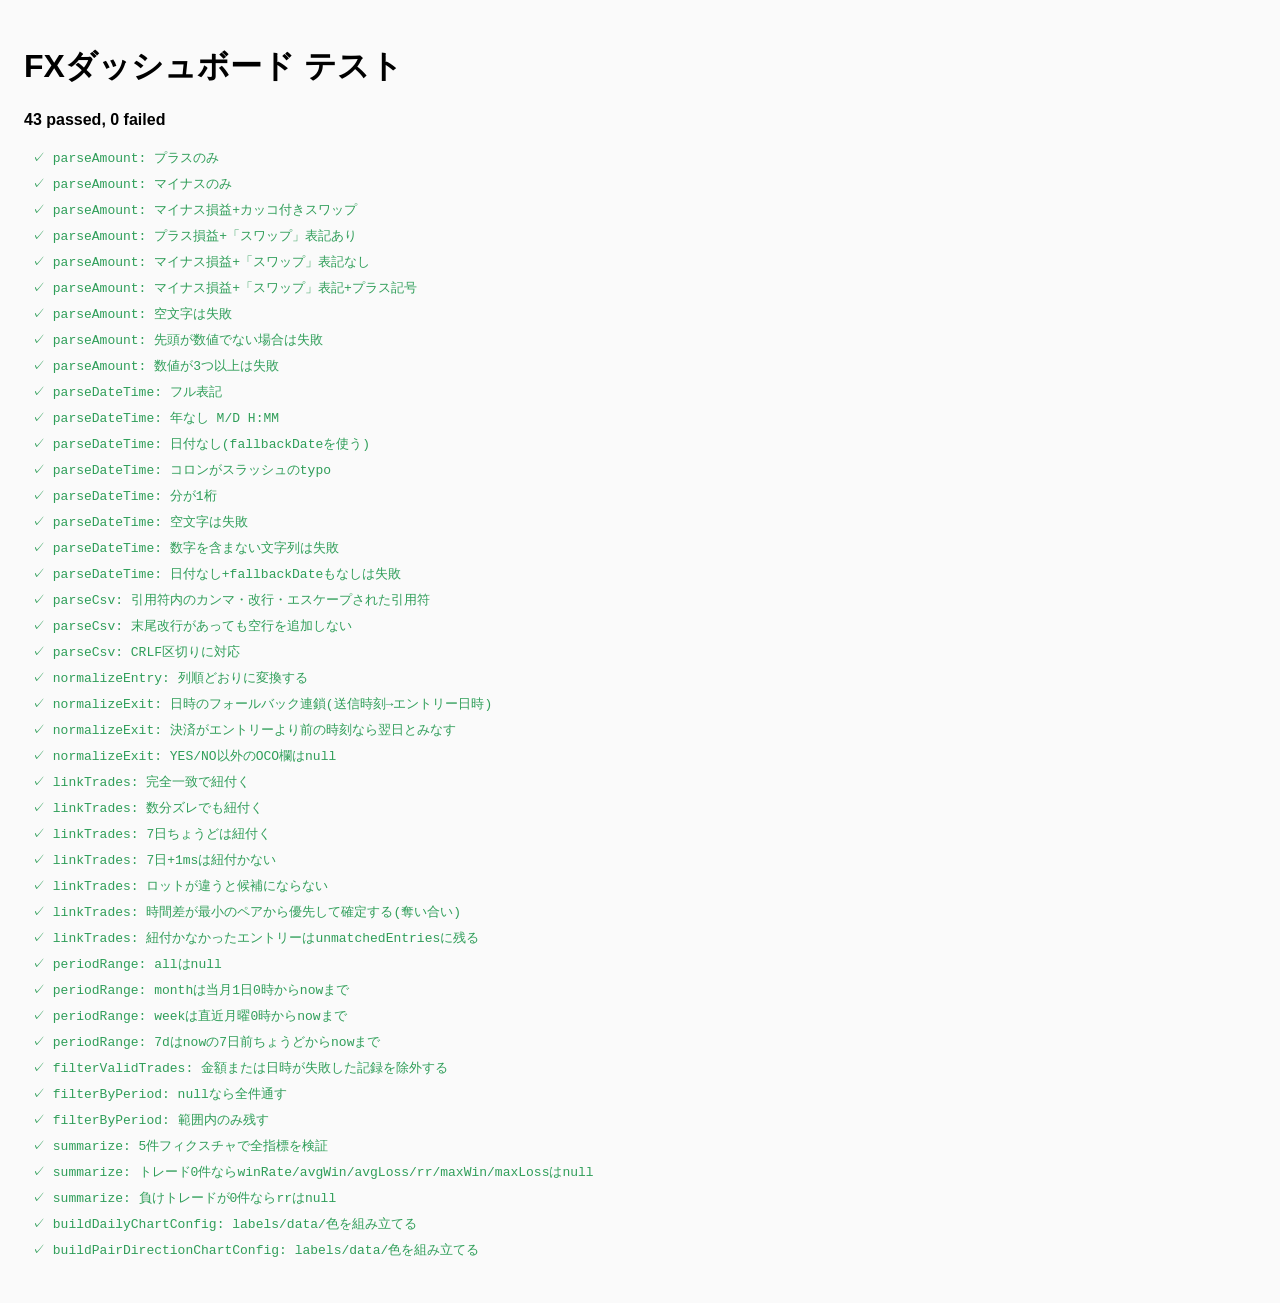
==== test/index.html @ 8957cfe4 "test: ブラウザ向けテストランナーを追加 Co-Authored-By: Claude Sonnet 5 <noreply@anthropic.com>" ====
<!doctype html>
<html lang="ja">
<head>
<meta charset="utf-8">
<title>FXダッシュボード テスト</title>
<style>
  body { font-family: sans-serif; padding: 16px; background: #fafafa; }
  #test-summary { font-weight: bold; margin-bottom: 12px; }
  ul { list-style: none; padding: 0; }
  li { padding: 4px 8px; font-family: monospace; font-size: 13px; }
  li.pass { color: #2f9e59; }
  li.fail { color: #c0392b; background: #fdecea; }
</style>
</head>
<body>
<h1>FXダッシュボード テスト</h1>
<div id="test-summary">実行中…</div>
<ul id="test-results"></ul>

<script src="../parse.js"></script>
<script src="../match.js"></script>
<script src="../aggregate.js"></script>
<script src="../chart-data.js"></script>
<script src="harness.js"></script>
<script src="parse.test.js"></script>
<script src="match.test.js"></script>
<script src="aggregate.test.js"></script>
<script src="chart-data.test.js"></script>
<script>
  var summary = window.FXTest.run();
  var out = document.getElementById('test-results');
  summary.results.forEach(function (r) {
    var li = document.createElement('li');
    li.className = r.pass ? 'pass' : 'fail';
    li.textContent = (r.pass ? '✓ ' : '✗ ') + r.name + (r.pass ? '' : ' — ' + r.error);
    out.appendChild(li);
  });
  document.getElementById('test-summary').textContent =
    summary.passCount + ' passed, ' + summary.failCount + ' failed';
</script>
</body>
</html>
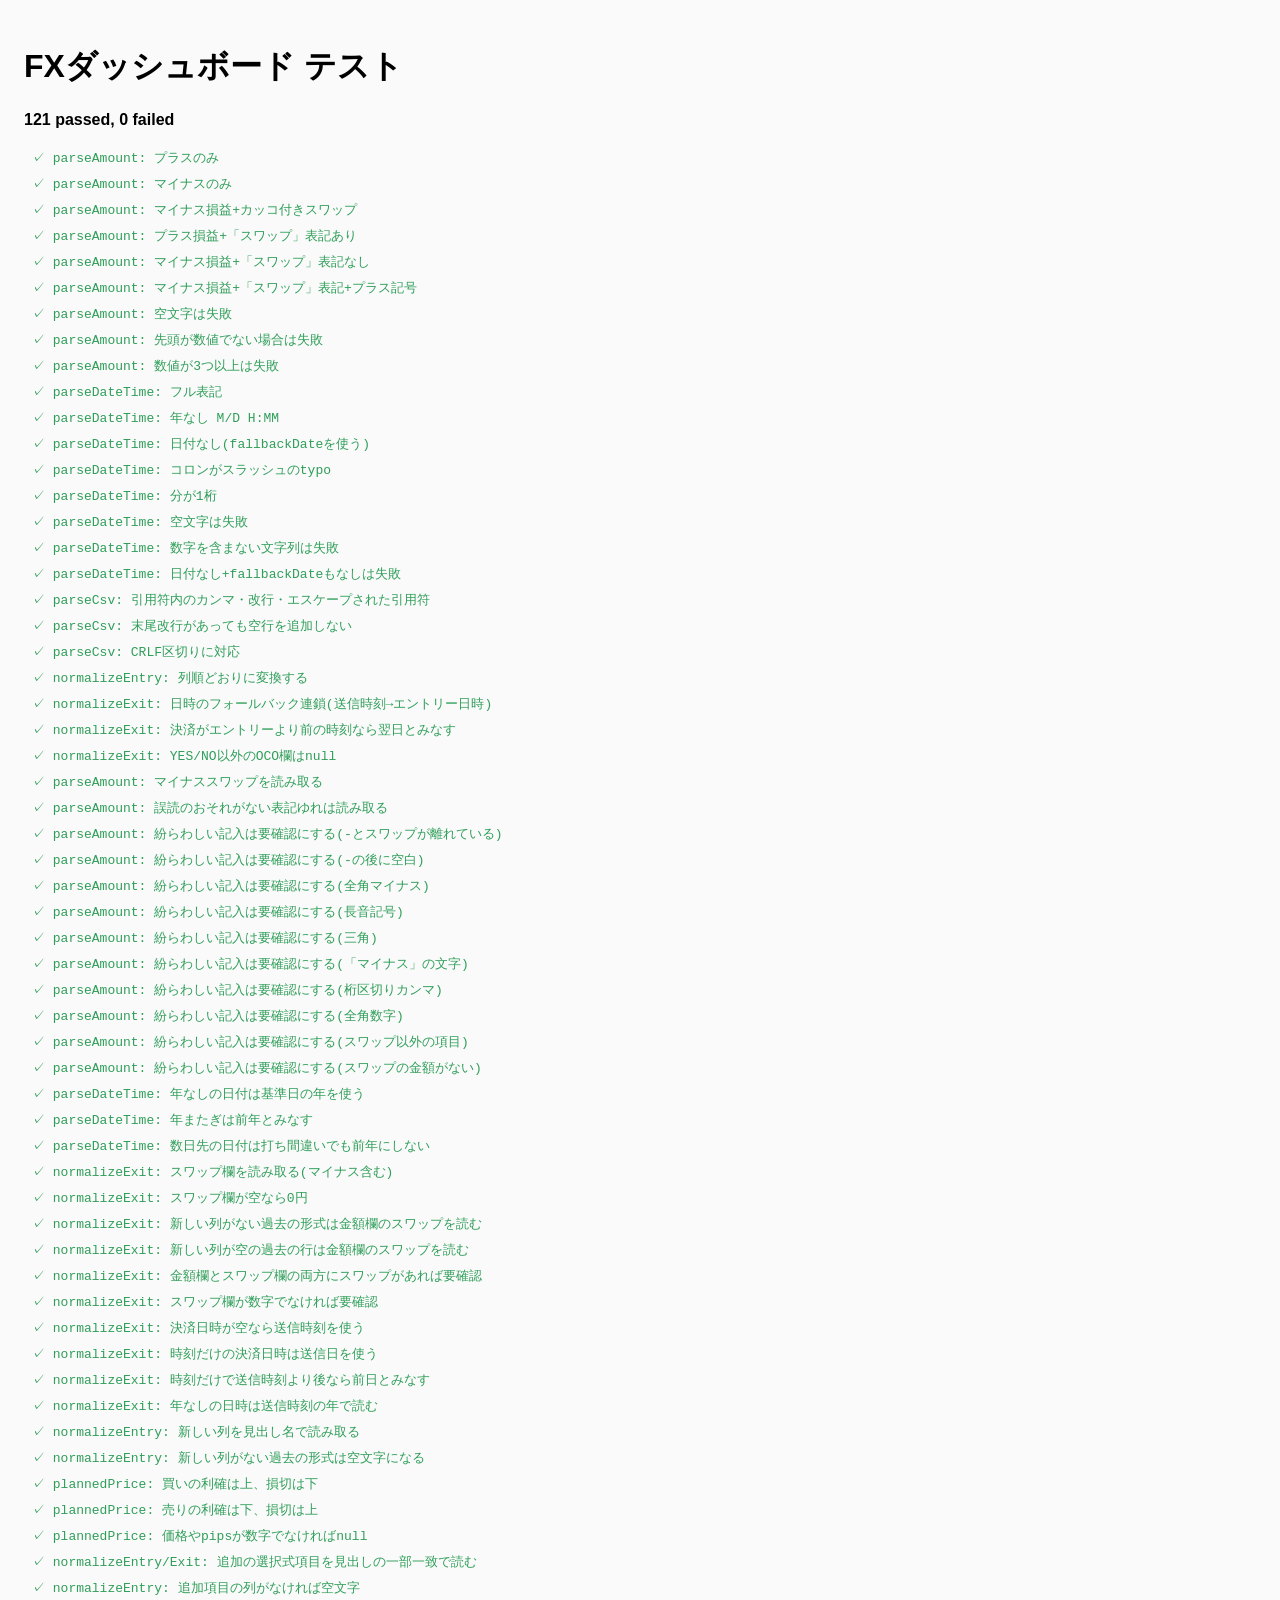
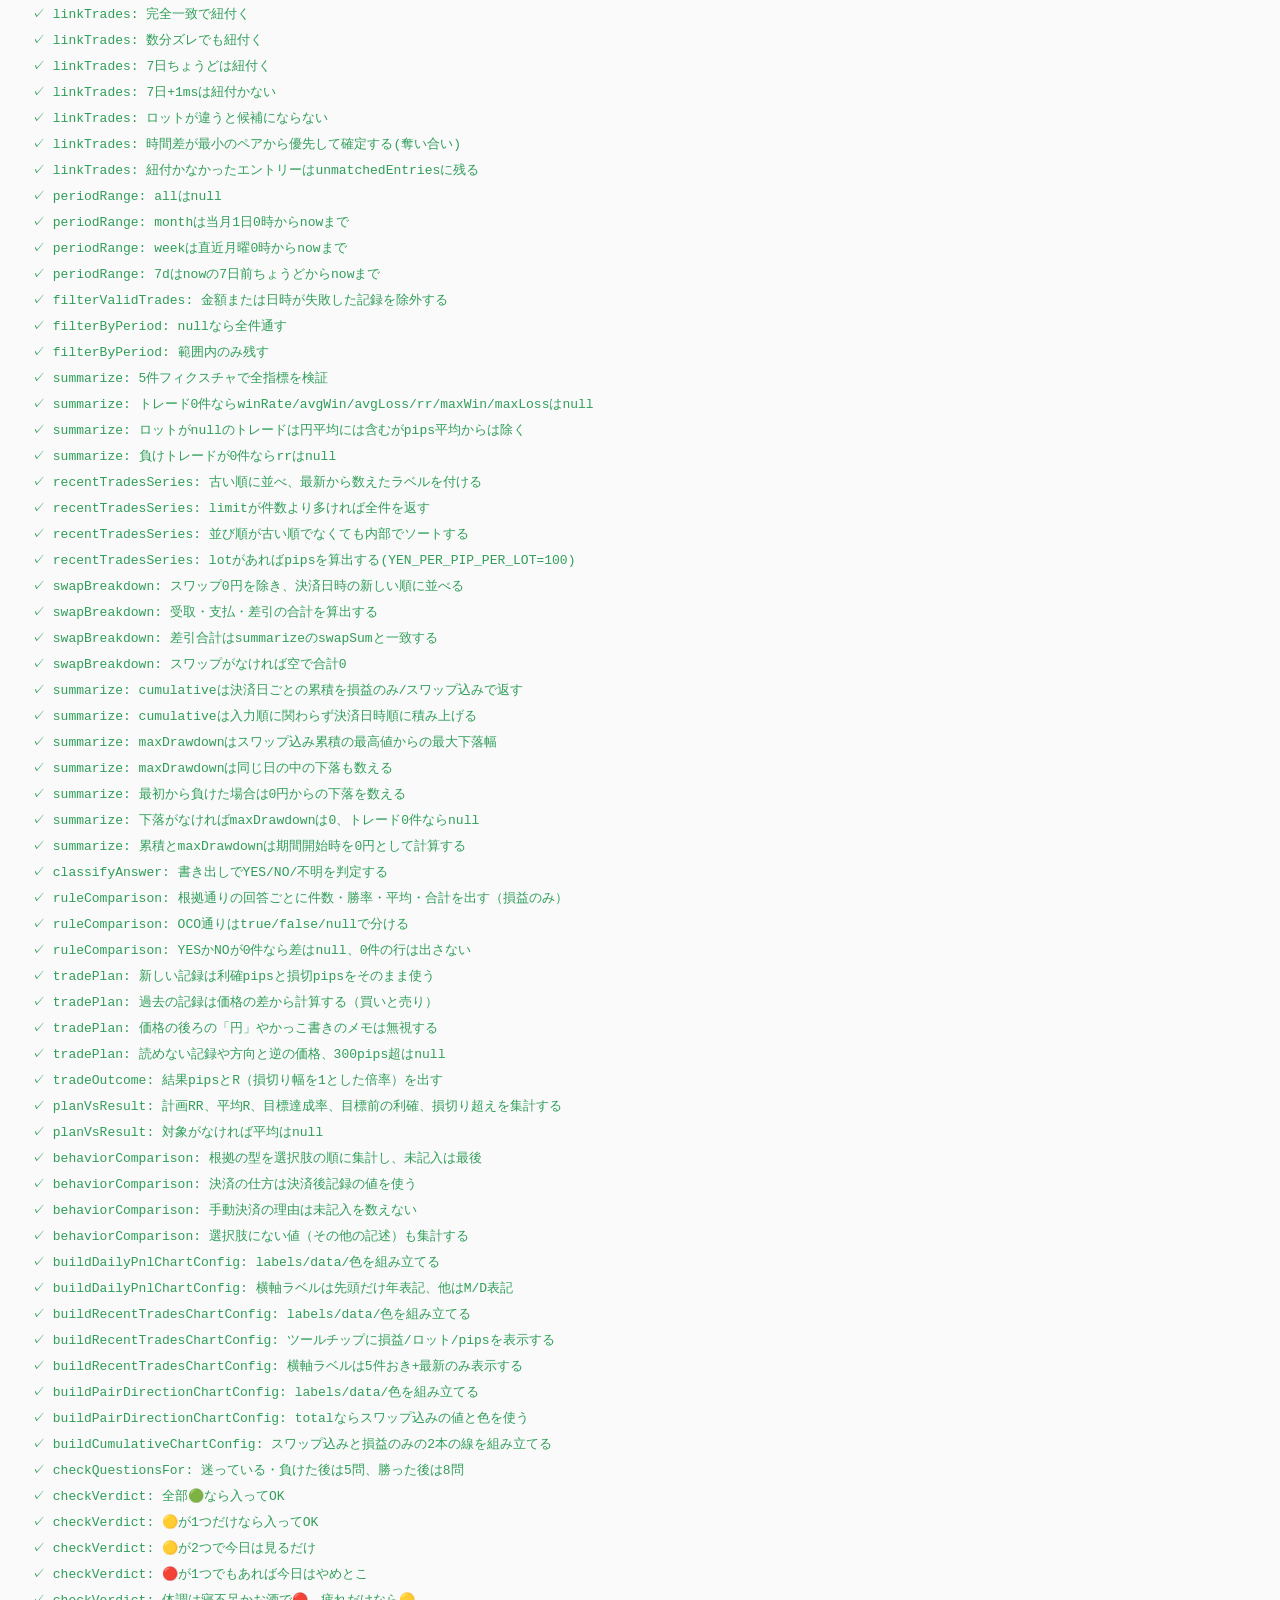
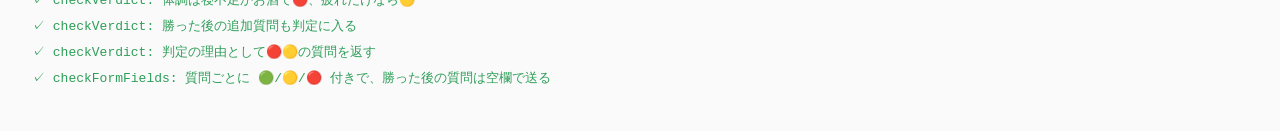
==== commit ee923c12: "feat: エントリー前に心の状態を確かめる「心のチェック」画面を追加 迷ったとき・インターバル明けに1問ずつ答えて、入ってOK／見るだけ／やめとこを判定し、 Googleフォーム「FX心のチェック」" ====
--- a/test/index.html
+++ b/test/index.html
@@ -21,11 +21,13 @@
 <script src="../match.js"></script>
 <script src="../aggregate.js"></script>
 <script src="../chart-data.js"></script>
+<script src="../check-logic.js"></script>
 <script src="harness.js"></script>
 <script src="parse.test.js"></script>
 <script src="match.test.js"></script>
 <script src="aggregate.test.js"></script>
 <script src="chart-data.test.js"></script>
+<script src="check-logic.test.js"></script>
 <script>
   var summary = window.FXTest.run();
   var out = document.getElementById('test-results');
